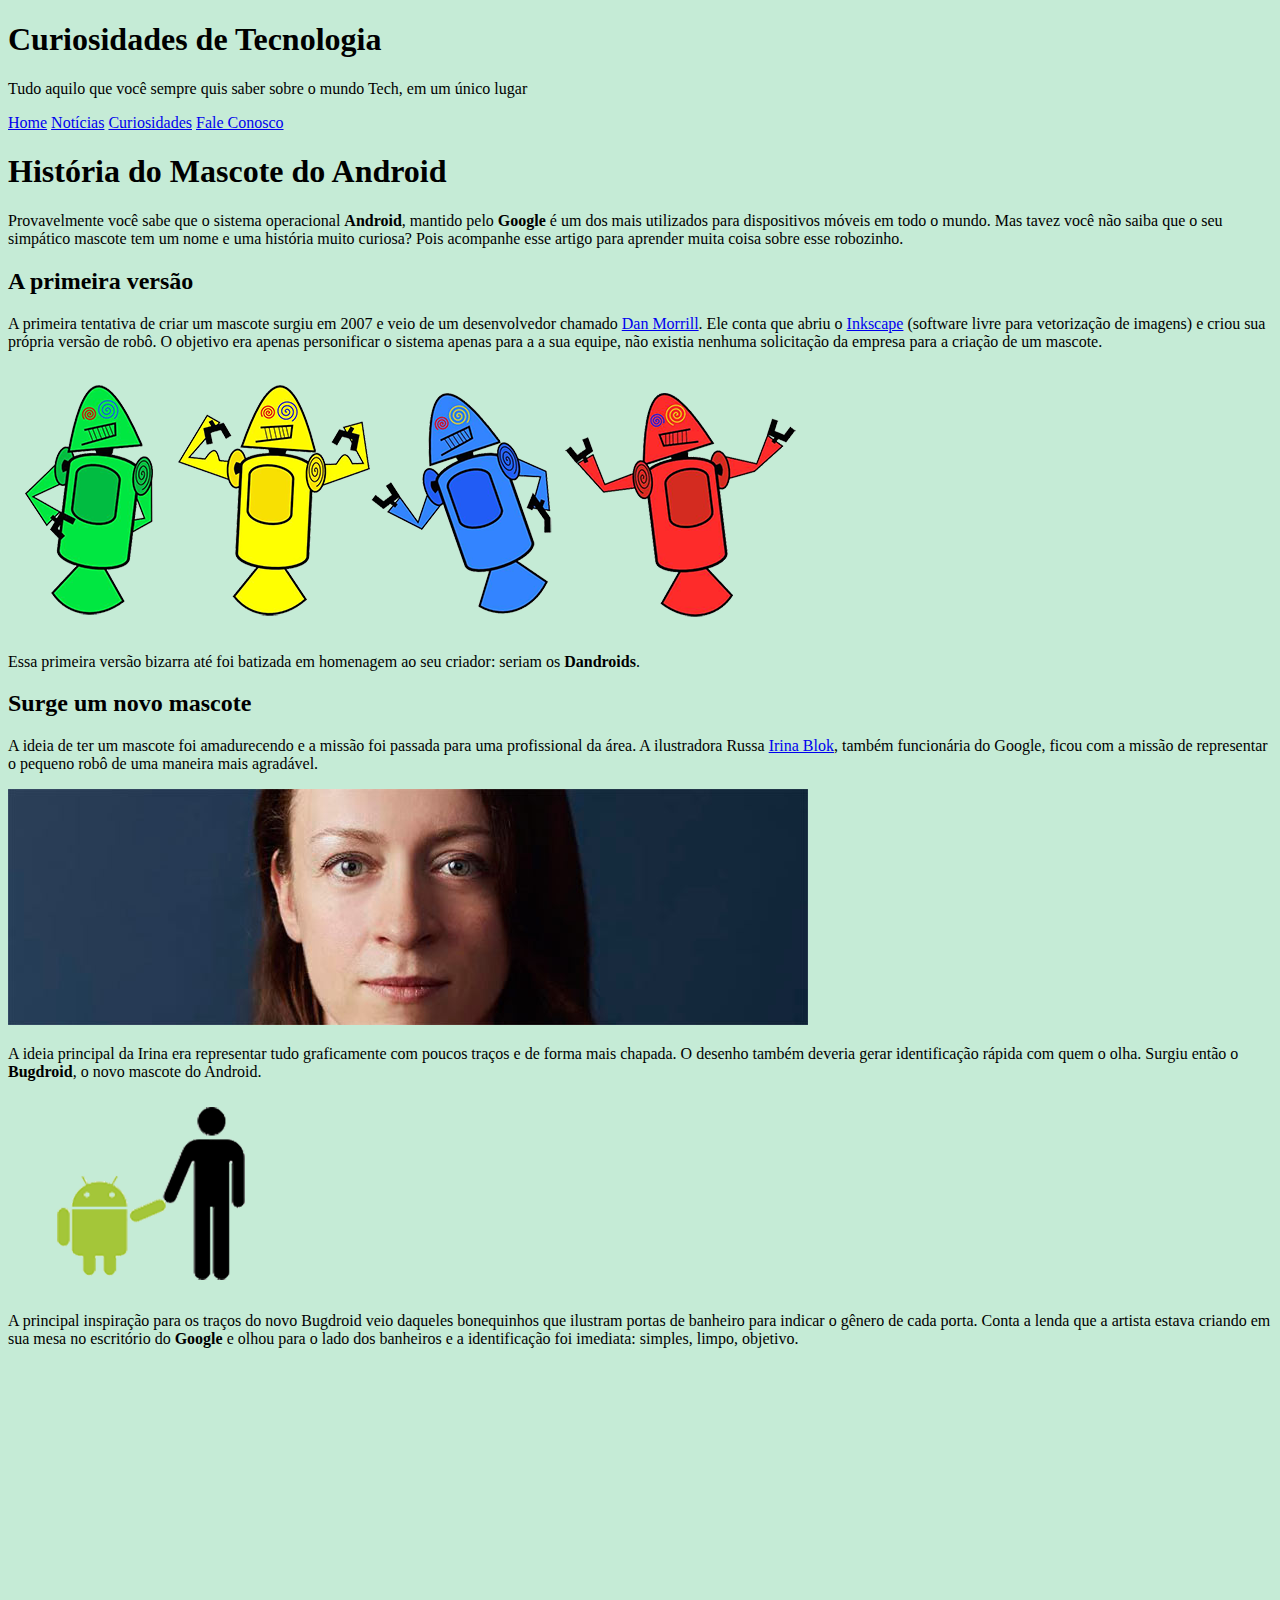
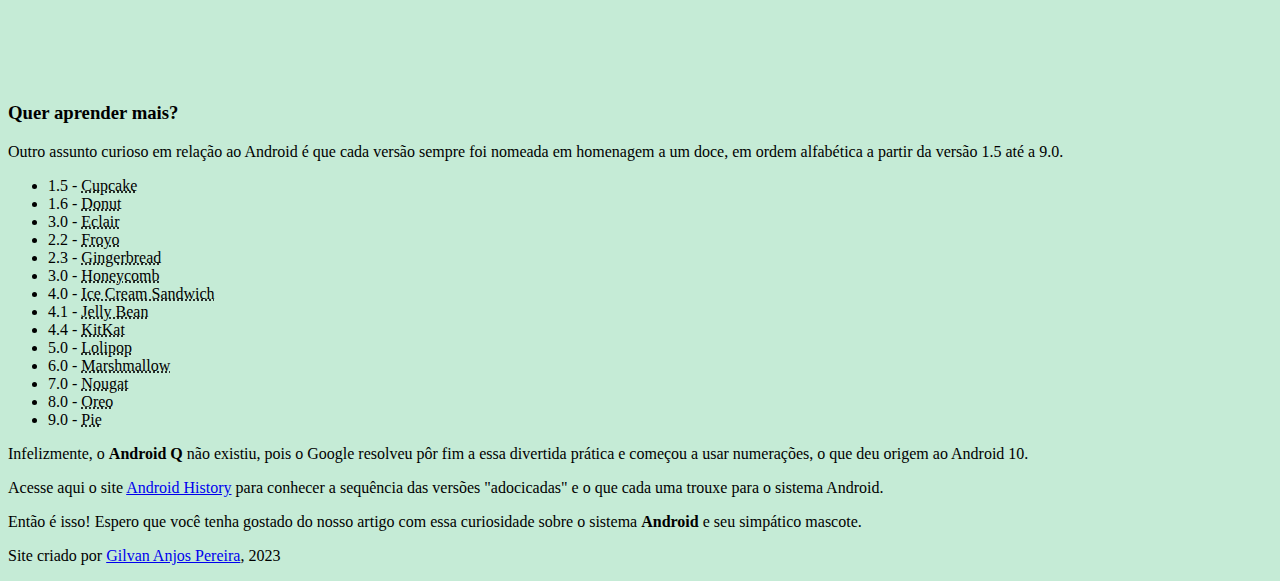
==== index.html @ 6a48b49a "mudança de nome arquivo index" ====
<!DOCTYPE html>
<html lang="pt-br">
<head>
    <meta charset="UTF-8">
    <meta http-equiv="X-UA-Compatible" content="IE=edge">
    <meta name="viewport" content="width=device-width, initial-scale=1.0">
    <title>Como surgiu o mascote do Android</title>
    <link rel="shortcut icon" href="imagens/favicon.ico" type="image/x-icon">
    <link rel="stylesheet" href="estilo/style.css">
</head>
<body>
    <header>
    <h1>Curiosidades de Tecnologia</h1>
    <p>Tudo aquilo que você sempre quis saber sobre o mundo Tech, em um único lugar</p>
    </header>           
    <nav>
<a href="#">Home</a>
<a href="#">Notícias</a>
<a href="#">Curiosidades</a>
<a href="#">Fale Conosco</a>
    </nav>
    <main>
        <article>
            <h1>História do Mascote do Android</h1>

            <p>Provavelmente você sabe que o sistema operacional <strong>Android</strong>, mantido pelo <strong>Google</strong> é um dos mais utilizados para dispositivos móveis em todo o mundo. Mas tavez você não saiba que o seu simpático mascote tem um nome e uma história muito curiosa? Pois acompanhe esse artigo para aprender muita coisa sobre esse robozinho.</p>
            
            <h2>A primeira versão</h2>
            
            <p>A primeira tentativa de criar um mascote surgiu em 2007 e veio de um desenvolvedor chamado <a href="https://androidcommunity.com/dan-morrill-shows-us-the-android-mascot-that-almost-was-20130103/" target="_blank">Dan Morrill</a>. Ele conta que abriu o <a href="https://inkscape.org/pt-br/" target="_blank">Inkscape</a> (software livre para vetorização de imagens) e criou sua própria versão de robô. O objetivo era apenas personificar o sistema apenas para a a sua equipe, não existia nenhuma solicitação da empresa para a criação de um mascote.</p>
            
            <img src="imagens/dan-droids.png" alt="Primerio mascote do Android">
            
            <p>Essa primeira versão bizarra até foi batizada em homenagem ao seu criador: seriam os <strong>Dandroids</strong>.</p>
            
            <h2>Surge um novo mascote</h2>
            
            <p>A ideia de ter um mascote foi amadurecendo e a missão foi passada para uma profissional da área. A ilustradora Russa <a href="https://www.irinablok.com/" target="_blank">Irina Blok</a>, também funcionária do Google, ficou com a missão de representar o pequeno robô de uma maneira mais agradável.</p>
            
            <img src="imagens/irina-blok.jpg" alt="Irina Blok, criador do Bugdroid">
            
            <p>A ideia principal da Irina era representar tudo graficamente com poucos traços e de forma mais chapada. O desenho também deveria gerar identificação rápida com quem o olha. Surgiu então o <strong>Bugdroid</strong>, o novo mascote do Android.</p>
            
            <img src="imagens/bugdroid.png" alt="Bugdroid">
            
            <p>A principal inspiração para os traços do novo Bugdroid veio daqueles bonequinhos que ilustram portas de banheiro para indicar o gênero de cada porta. Conta a lenda que a artista estava criando em sua mesa no escritório do <strong>Google</strong> e olhou para o lado dos banheiros e a identificação foi imediata: simples, limpo, objetivo.</p>
            
            <iframe width="560" height="315" src="https://www.youtube.com/embed/l2UDgpLz20M" title="YouTube video player" frameborder="0" allow="accelerometer; autoplay; clipboard-write; encrypted-media; gyroscope; picture-in-picture; web-share" allowfullscreen></iframe>
             
            <aside>
                <h3>Quer aprender mais?</h3>
                
                <p>Outro assunto curioso em relação ao Android é que cada versão sempre foi nomeada em homenagem a um doce, em ordem alfabética a partir da versão 1.5 até a 9.0.</p>
                
                <ul>
                    <li>1.5 - <abbr title="Bolo de Copo">Cupcake</abbr></li>
                    <li>1.6 - <abbr title="Rosquinha">Donut</abbr></li>
                    <li>3.0 - <abbr title="Bomba">Eclair</abbr></li>
                    <li>2.2 - <abbr title="Iogurte Congelado">Froyo</abbr></li>
                    <li>2.3 - <abbr title="Biscoito de Gengibre">Gingerbread</abbr></li>
                    <li>3.0 - <abbr title="Favo de Mel">Honeycomb</abbr></li>
                    <li>4.0 - <abbr title="Sanduiche de Sorvete">Ice Cream Sandwich</abbr></ li> 
                    <li>4.1 - <abbr title="Jujuba">Jelly Bean</abbr></li>
                    <li>4.4 - <abbr title="KitKat">KitKat</abbr></li>
                    <li>5.0 - <abbr title="Pirulito">Lolipop</abbr></li>
                    <li>6.0 - <abbr title="Marshmallow">Marshmallow</abbr></li>
                    <li>7.0 - <abbr title="Torrone">Nougat</abbr></li>
                    <li>8.0 - <abbr title="Oreo">Oreo</abbr></li>
                    <li>9.0 - <abbr title="Torta">Pie</abbr></li>
                </ul>
                
                <p>Infelizmente, o <strong>Android Q</strong> não existiu, pois o Google resolveu pôr fim a essa divertida prática e começou a usar numerações, o que deu origem ao Android 10.</p>
                
                <p>Acesse aqui o site <a href="https://www.androidauthority.com/history-android-os-name-789433/" target="_blank">Android History</a> para conhecer a sequência das versões "adocicadas" e o que cada uma trouxe para o sistema Android.</p>
            </aside>
            <p>Então é isso! Espero que você tenha gostado do nosso artigo com essa curiosidade sobre o sistema <strong>Android</strong> e seu simpático mascote.</p>
        </article>

    </main>
    <footer>
       <p> Site criado por <a href="https://github.com/gilvanpereira" target="_blank">Gilvan Anjos Pereira</a>, 2023</p>
    </footer>
</body>
</html>
---- estilo/style.css ----
@charset "UTF-8";
BODY{ 
    background-color: #C5EBD6;
    
}
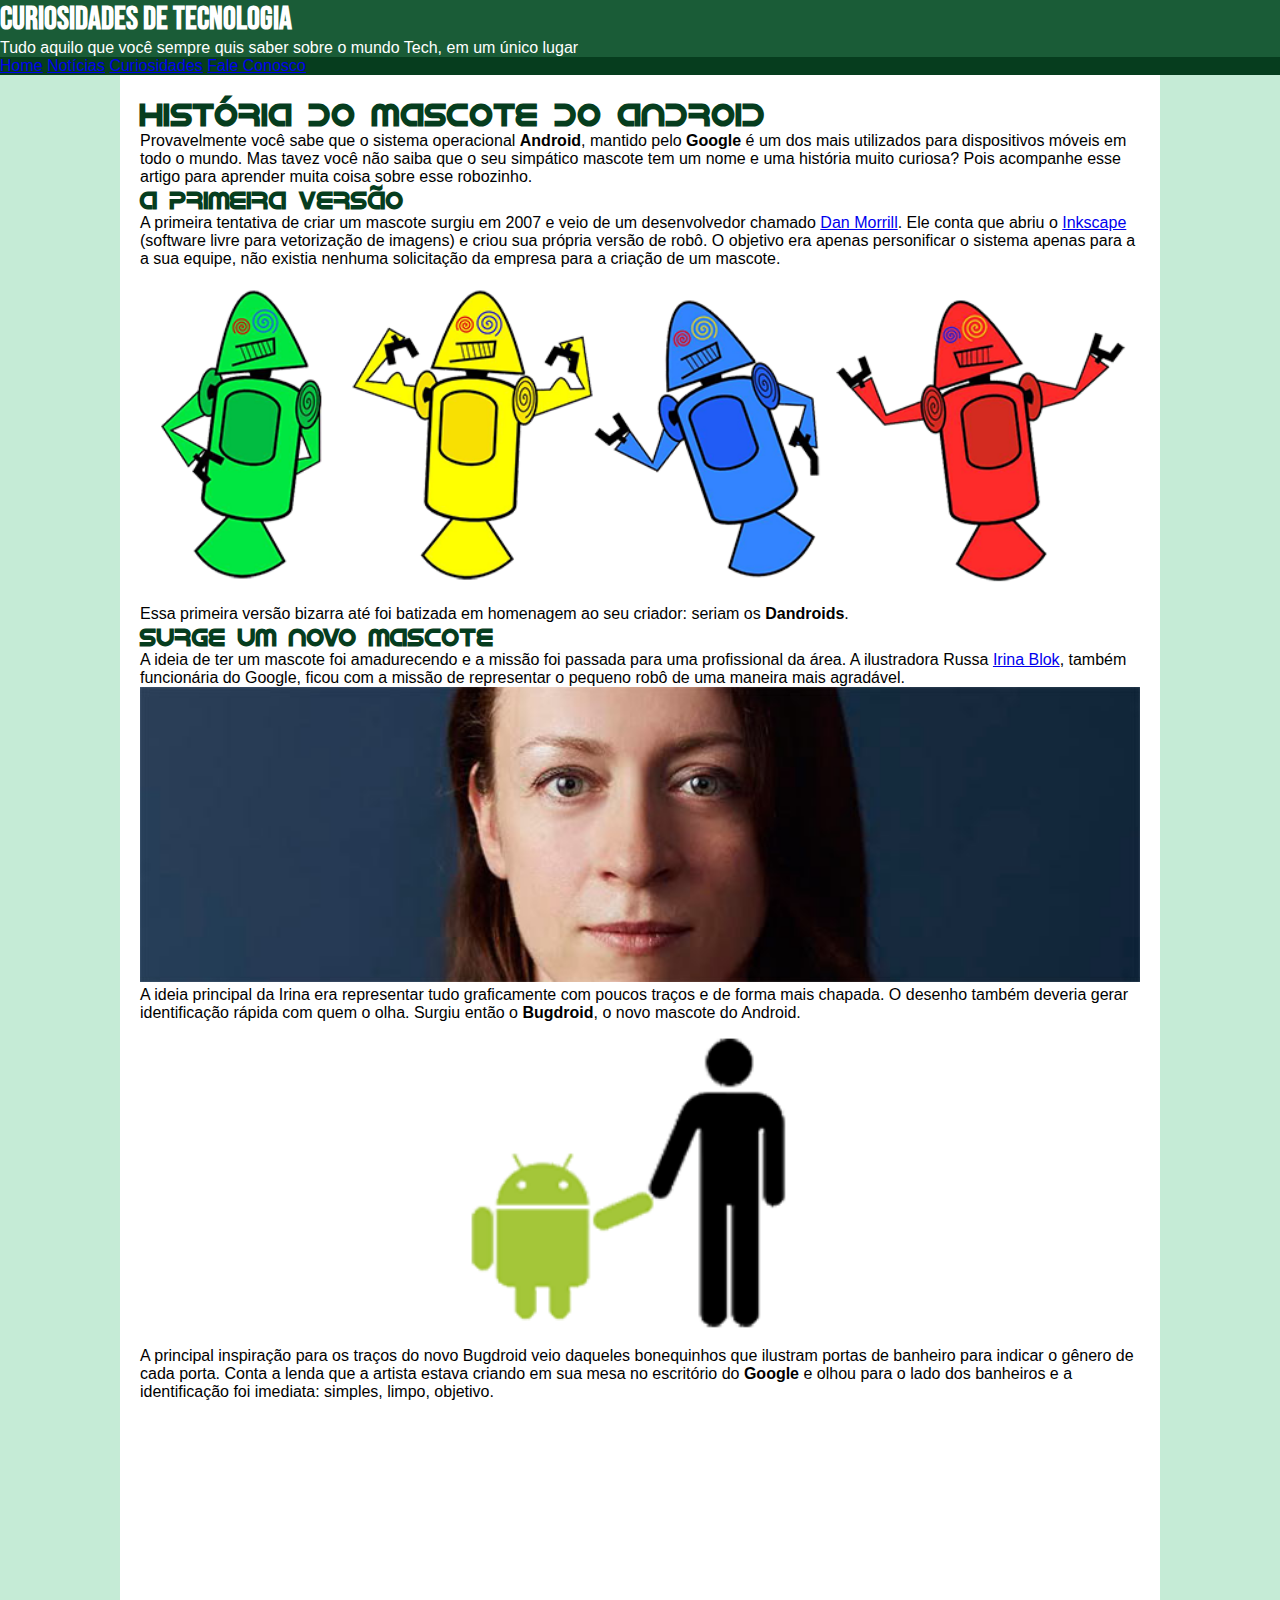
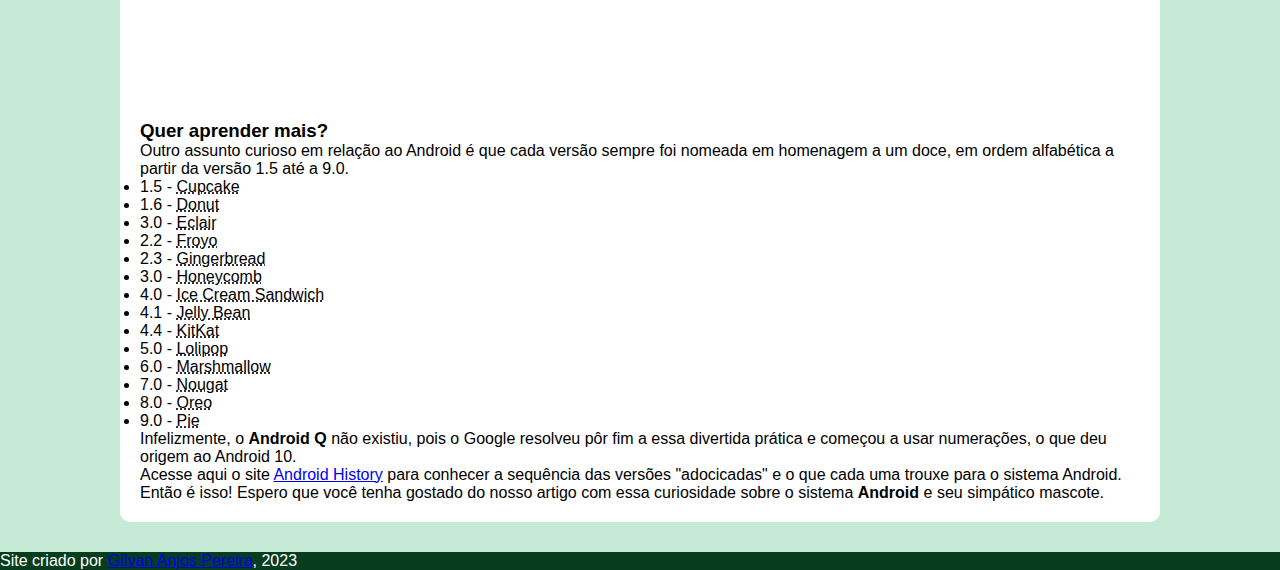
==== commit 81d943aa: "responsividade" ====
--- a/index.html
+++ b/index.html
@@ -29,7 +29,10 @@
             
             <p>A primeira tentativa de criar um mascote surgiu em 2007 e veio de um desenvolvedor chamado <a href="https://androidcommunity.com/dan-morrill-shows-us-the-android-mascot-that-almost-was-20130103/" target="_blank">Dan Morrill</a>. Ele conta que abriu o <a href="https://inkscape.org/pt-br/" target="_blank">Inkscape</a> (software livre para vetorização de imagens) e criou sua própria versão de robô. O objetivo era apenas personificar o sistema apenas para a a sua equipe, não existia nenhuma solicitação da empresa para a criação de um mascote.</p>
             
-            <img src="imagens/dan-droids.png" alt="Primerio mascote do Android">
+            <picture>
+                <source media="(max-width: 600px )" srcset="imagens/dan-droids-pq.png">
+                <img src="imagens/dan-droids.png" alt="Primerio mascote do Android">
+            </picture>
             
             <p>Essa primeira versão bizarra até foi batizada em homenagem ao seu criador: seriam os <strong>Dandroids</strong>.</p>
             
@@ -37,11 +40,14 @@
             
             <p>A ideia de ter um mascote foi amadurecendo e a missão foi passada para uma profissional da área. A ilustradora Russa <a href="https://www.irinablok.com/" target="_blank">Irina Blok</a>, também funcionária do Google, ficou com a missão de representar o pequeno robô de uma maneira mais agradável.</p>
             
-            <img src="imagens/irina-blok.jpg" alt="Irina Blok, criador do Bugdroid">
+            <picture>
+                <source media="(max-width: 600px )" srcset="imagens/irina-blok-pq.png">
+                <img src="imagens/irina-blok.jpg" alt="Irina Blok, criador do Bugdroid">
+            </picture>
             
             <p>A ideia principal da Irina era representar tudo graficamente com poucos traços e de forma mais chapada. O desenho também deveria gerar identificação rápida com quem o olha. Surgiu então o <strong>Bugdroid</strong>, o novo mascote do Android.</p>
             
-            <img src="imagens/bugdroid.png" alt="Bugdroid">
+            <img src="imagens/bugdroid.png" class="pequena" alt="Bugdroid">
             
             <p>A principal inspiração para os traços do novo Bugdroid veio daqueles bonequinhos que ilustram portas de banheiro para indicar o gênero de cada porta. Conta a lenda que a artista estava criando em sua mesa no escritório do <strong>Google</strong> e olhou para o lado dos banheiros e a identificação foi imediata: simples, limpo, objetivo.</p>
             
--- a/estilo/style.css
+++ b/estilo/style.css
@@ -1,5 +1,71 @@
 @charset "UTF-8";
-BODY{ 
-    background-color: #C5EBD6;
-    
+@import url('https://fonts.googleapis.com/css2?family=Bebas+Neue&display=swap');
+@font-face {
+    font-family: 'Android';
+    src: url('../fontes/idroid.otf') format('opentype');
+    font-weight: normal;
+}
+:root {
+   --cor0: #c5ebd6;
+   --cor1: #83e1ad;
+   --cor2: #3ddc84;
+   --cor3: #2fa866;
+   --cor4: #1a5c37;
+   --cor5: #063d1e;
+
+   --fonte-padrao: Arial, Verdana, Helvetica, sans-serif;
+   --fonte-destaque: 'Bebas Neue', cursive;
+   --fonte-android: 'Android', cursive;
+}
+* {
+    margin: 0px;
+    padding: 0px;
+}
+body { 
+    background-color: var(--cor0);
+    font-family: var(--fonte-padrao);  
+}
+header{
+    background-color: var(--cor4);
+}
+header > h1 {
+    color: white;
+    font-family: var(--fonte-destaque);
+}
+header > p{
+    color: white;
+}
+nav {
+    background-color: var(--cor5);
+}
+main {
+    min-width: 300px;
+    max-width: 1000px;
+    margin: auto;
+    margin-bottom: 30px;
+    padding: 20px;
+    background-color: white;
+    box-shadow: 0px, 0px, 10px, rgba(0, 0, 0, 0.452);
+    border-bottom-left-radius: 10px;
+    border-bottom-right-radius: 10px;
+}
+main h1 {
+    color: var(--cor5);
+    font-family: var(--fonte-android);
+}
+main h2 {
+    color: var(--cor5);
+    font-family: var(--fonte-android);
+}
+main img {
+    width: 100%;
+}
+main img.pequena {
+width: 50%;
+display: block;
+margin: auto;
+}
+footer {
+    background-color: var(--cor5);
+    color: white;
 }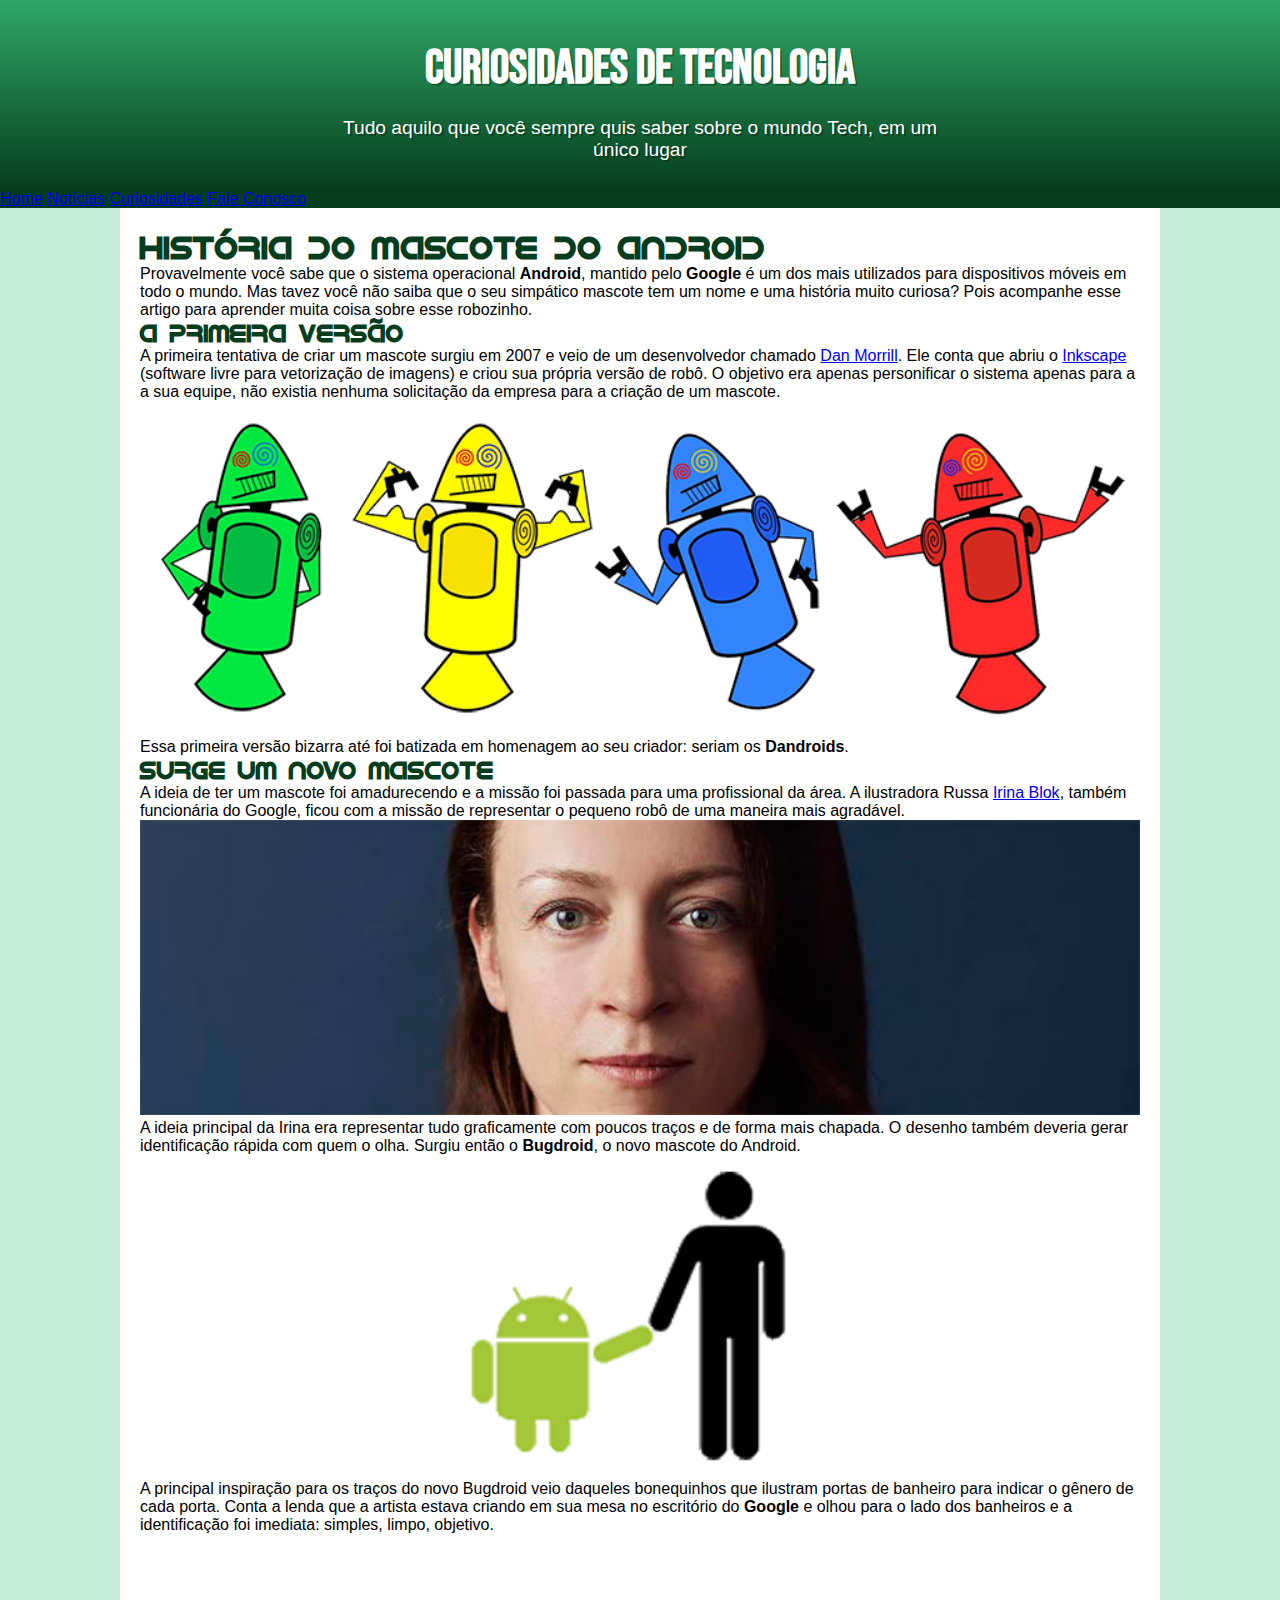
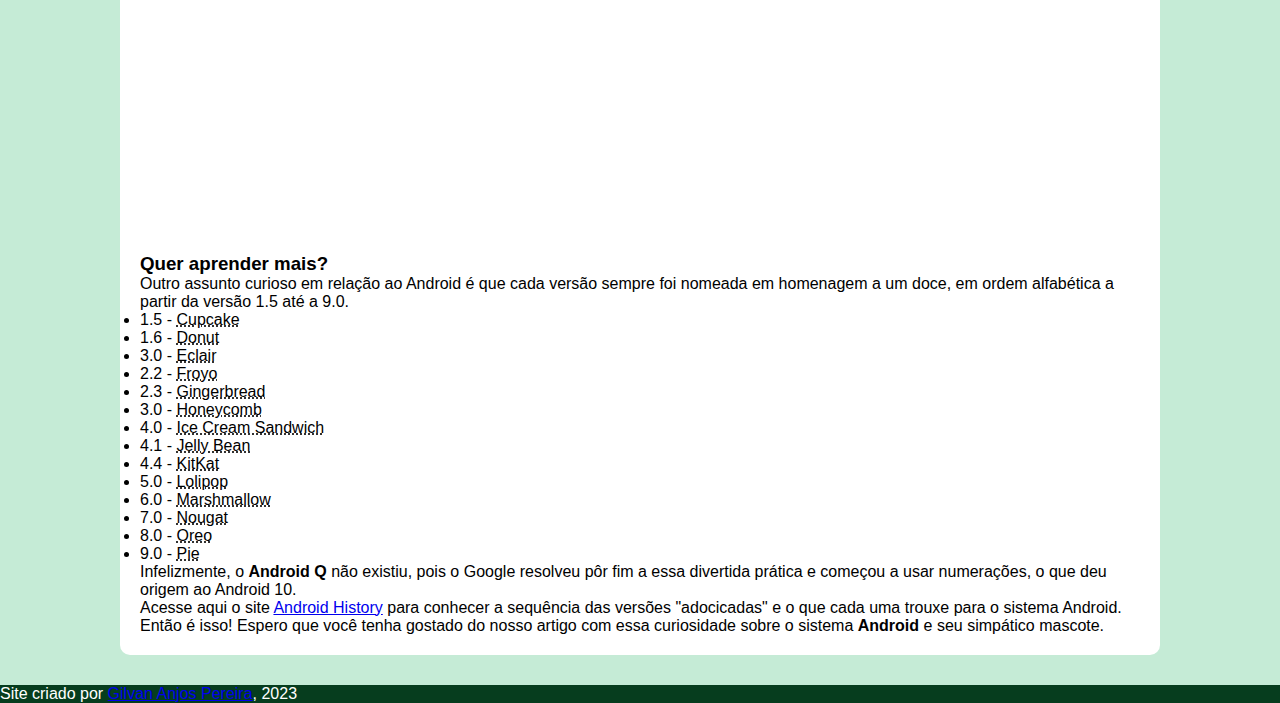
==== commit 466375ed: "configurando o menu" ====
--- a/index.html
+++ b/index.html
@@ -30,7 +30,7 @@
             <p>A primeira tentativa de criar um mascote surgiu em 2007 e veio de um desenvolvedor chamado <a href="https://androidcommunity.com/dan-morrill-shows-us-the-android-mascot-that-almost-was-20130103/" target="_blank">Dan Morrill</a>. Ele conta que abriu o <a href="https://inkscape.org/pt-br/" target="_blank">Inkscape</a> (software livre para vetorização de imagens) e criou sua própria versão de robô. O objetivo era apenas personificar o sistema apenas para a a sua equipe, não existia nenhuma solicitação da empresa para a criação de um mascote.</p>
             
             <picture>
-                <source media="(max-width: 600px )" srcset="imagens/dan-droids-pq.png">
+                <source media="(max-width: 670px )" srcset="imagens/dan-droids-pq.png">
                 <img src="imagens/dan-droids.png" alt="Primerio mascote do Android">
             </picture>
             
@@ -41,7 +41,7 @@
             <p>A ideia de ter um mascote foi amadurecendo e a missão foi passada para uma profissional da área. A ilustradora Russa <a href="https://www.irinablok.com/" target="_blank">Irina Blok</a>, também funcionária do Google, ficou com a missão de representar o pequeno robô de uma maneira mais agradável.</p>
             
             <picture>
-                <source media="(max-width: 600px )" srcset="imagens/irina-blok-pq.png">
+                <source media="(max-width: 670px )" srcset="imagens/irina-blok-pq.jpg">
                 <img src="imagens/irina-blok.jpg" alt="Irina Blok, criador do Bugdroid">
             </picture>
             
--- a/estilo/style.css
+++ b/estilo/style.css
@@ -26,14 +26,27 @@
     font-family: var(--fonte-padrao);  
 }
 header{
-    background-color: var(--cor4);
+    background-image: linear-gradient(to bottom, var(--cor3), var(--cor5));
+    min-height: 150px;
+    text-align: center;
+    padding-top: 40px;
 }
 header > h1 {
     color: white;
     font-family: var(--fonte-destaque);
+    font-size: 3em;
+    margin-bottom: 20px;
+    text-shadow: 2px 2px 0px rgba(0, 0, 0, 0.267);
 }
 header > p{
+    font-family: var(--fonte-padrao);
+    font-size: 1.2em;
     color: white;
+    max-width: 600px;
+    padding-right: 10px;
+    padding-left: 10px;
+    margin: auto;
+    text-shadow: 2px 2px 0px rgba(0, 0, 0, 0.315);
 }
 nav {
     background-color: var(--cor5);
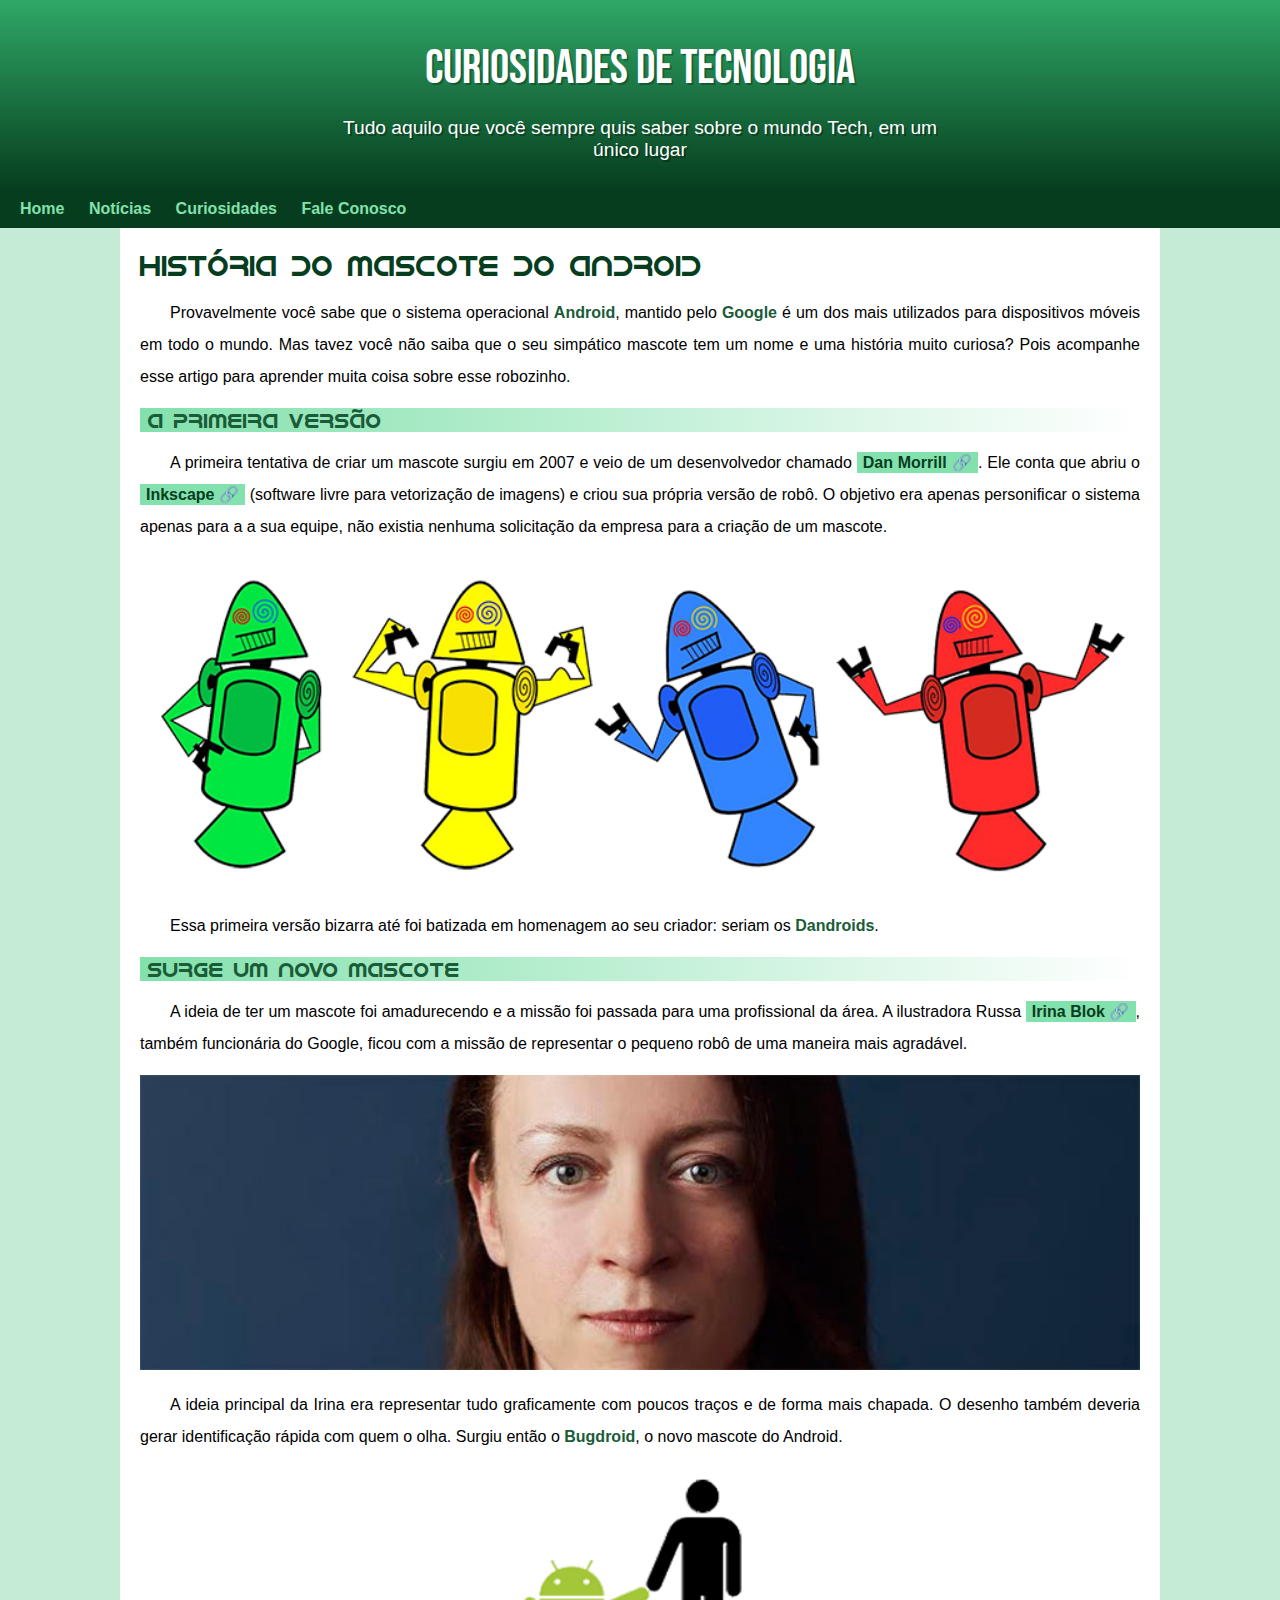
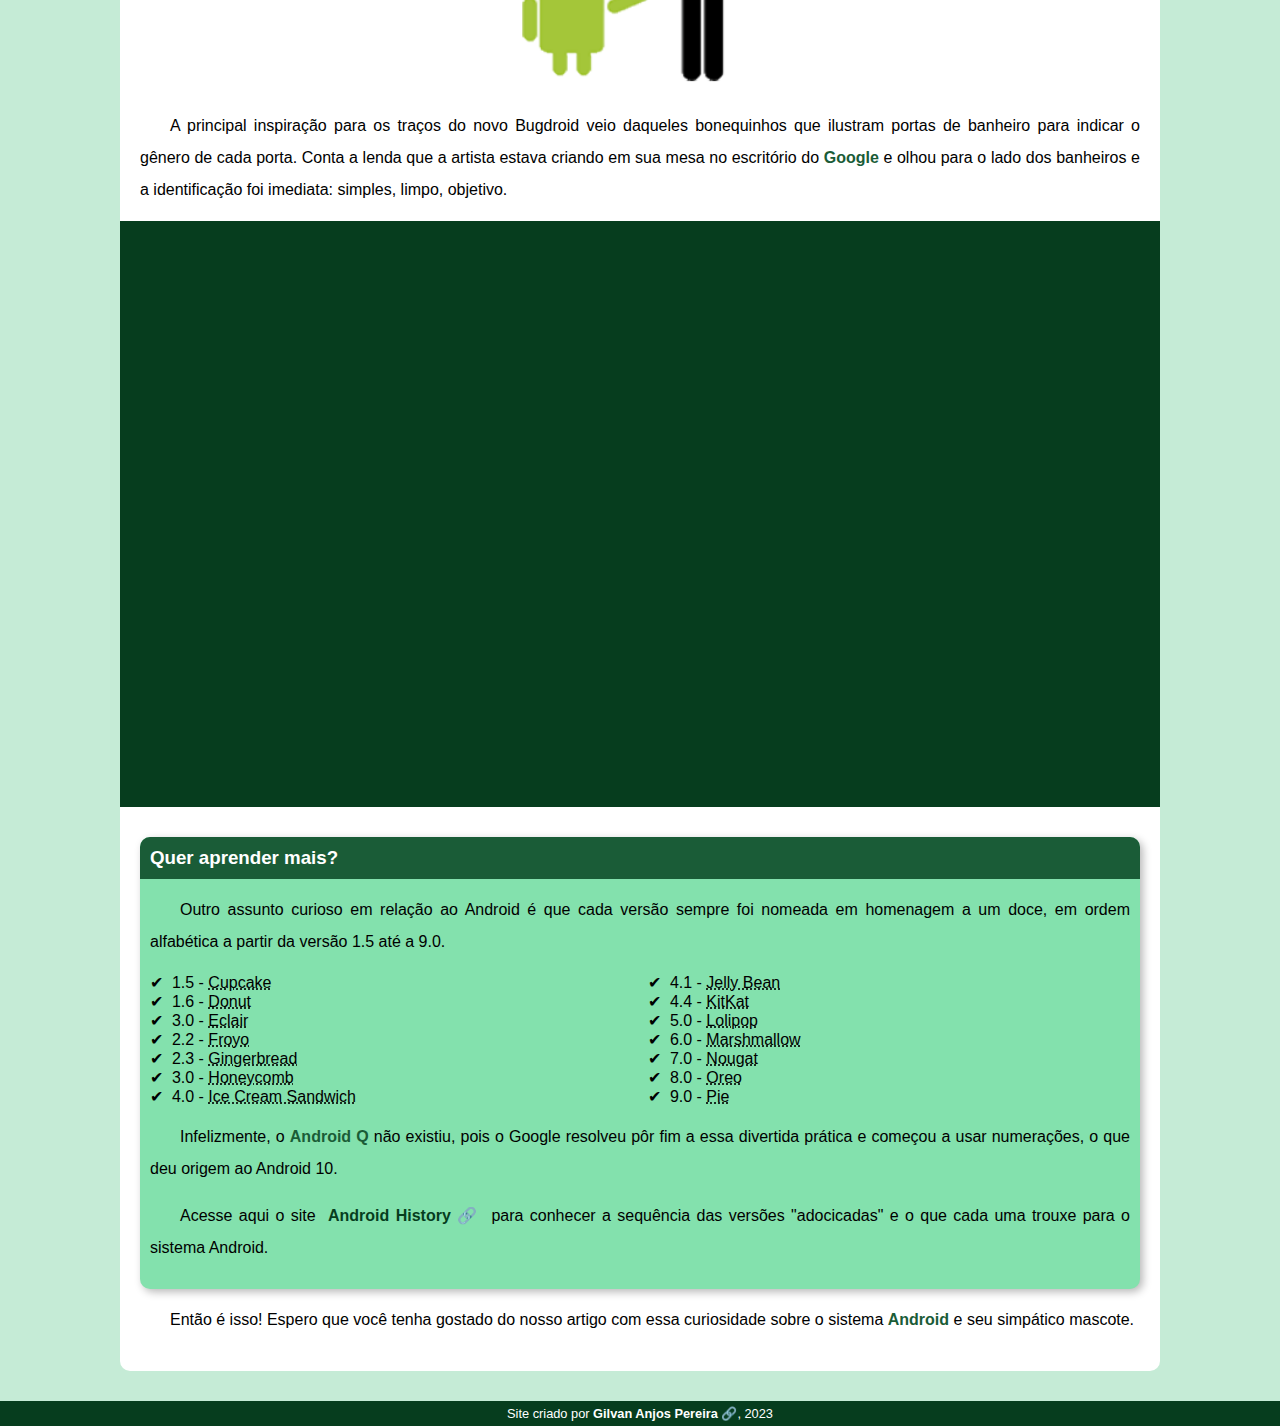
==== commit 39d19628: "fim site" ====
--- a/index.html
+++ b/index.html
@@ -27,7 +27,7 @@
             
             <h2>A primeira versão</h2>
             
-            <p>A primeira tentativa de criar um mascote surgiu em 2007 e veio de um desenvolvedor chamado <a href="https://androidcommunity.com/dan-morrill-shows-us-the-android-mascot-that-almost-was-20130103/" target="_blank">Dan Morrill</a>. Ele conta que abriu o <a href="https://inkscape.org/pt-br/" target="_blank">Inkscape</a> (software livre para vetorização de imagens) e criou sua própria versão de robô. O objetivo era apenas personificar o sistema apenas para a a sua equipe, não existia nenhuma solicitação da empresa para a criação de um mascote.</p>
+            <p>A primeira tentativa de criar um mascote surgiu em 2007 e veio de um desenvolvedor chamado <a href="https://androidcommunity.com/dan-morrill-shows-us-the-android-mascot-that-almost-was-20130103/" target="_blank" class="externo">Dan Morrill</a>. Ele conta que abriu o <a href="https://inkscape.org/pt-br/" target="_blank" class="externo">Inkscape</a> (software livre para vetorização de imagens) e criou sua própria versão de robô. O objetivo era apenas personificar o sistema apenas para a a sua equipe, não existia nenhuma solicitação da empresa para a criação de um mascote.</p>
             
             <picture>
                 <source media="(max-width: 670px )" srcset="imagens/dan-droids-pq.png">
@@ -38,7 +38,7 @@
             
             <h2>Surge um novo mascote</h2>
             
-            <p>A ideia de ter um mascote foi amadurecendo e a missão foi passada para uma profissional da área. A ilustradora Russa <a href="https://www.irinablok.com/" target="_blank">Irina Blok</a>, também funcionária do Google, ficou com a missão de representar o pequeno robô de uma maneira mais agradável.</p>
+            <p>A ideia de ter um mascote foi amadurecendo e a missão foi passada para uma profissional da área. A ilustradora Russa <a href="https://www.irinablok.com/" target="_blank" class="externo">Irina Blok</a>, também funcionária do Google, ficou com a missão de representar o pequeno robô de uma maneira mais agradável.</p>
             
             <picture>
                 <source media="(max-width: 670px )" srcset="imagens/irina-blok-pq.jpg">
@@ -51,7 +51,7 @@
             
             <p>A principal inspiração para os traços do novo Bugdroid veio daqueles bonequinhos que ilustram portas de banheiro para indicar o gênero de cada porta. Conta a lenda que a artista estava criando em sua mesa no escritório do <strong>Google</strong> e olhou para o lado dos banheiros e a identificação foi imediata: simples, limpo, objetivo.</p>
             
-            <iframe width="560" height="315" src="https://www.youtube.com/embed/l2UDgpLz20M" title="YouTube video player" frameborder="0" allow="accelerometer; autoplay; clipboard-write; encrypted-media; gyroscope; picture-in-picture; web-share" allowfullscreen></iframe>
+            <div class="video"><iframe width="560" height="315" src="https://www.youtube.com/embed/l2UDgpLz20M" title="YouTube video player" frameborder="0" allow="accelerometer; autoplay; clipboard-write; encrypted-media; gyroscope; picture-in-picture; web-share" allowfullscreen></iframe></div>
              
             <aside>
                 <h3>Quer aprender mais?</h3>
@@ -77,14 +77,14 @@
                 
                 <p>Infelizmente, o <strong>Android Q</strong> não existiu, pois o Google resolveu pôr fim a essa divertida prática e começou a usar numerações, o que deu origem ao Android 10.</p>
                 
-                <p>Acesse aqui o site <a href="https://www.androidauthority.com/history-android-os-name-789433/" target="_blank">Android History</a> para conhecer a sequência das versões "adocicadas" e o que cada uma trouxe para o sistema Android.</p>
+                <p>Acesse aqui o site <a href="https://www.androidauthority.com/history-android-os-name-789433/" target="_blank" class="externo">Android History</a> para conhecer a sequência das versões "adocicadas" e o que cada uma trouxe para o sistema Android.</p>
             </aside>
             <p>Então é isso! Espero que você tenha gostado do nosso artigo com essa curiosidade sobre o sistema <strong>Android</strong> e seu simpático mascote.</p>
         </article>
 
     </main>
     <footer>
-       <p> Site criado por <a href="https://github.com/gilvanpereira" target="_blank">Gilvan Anjos Pereira</a>, 2023</p>
+       <p> Site criado por <a href="https://github.com/gilvanpereira" target="_blank" class="externo">Gilvan Anjos Pereira</a>, 2023</p>
     </footer>
 </body>
 </html>--- a/estilo/style.css
+++ b/estilo/style.css
@@ -25,6 +25,9 @@
     background-color: var(--cor0);
     font-family: var(--fonte-padrao);  
 }
+a.externo::after{
+    content: '\00A0\1F517';
+}
 header{
     background-image: linear-gradient(to bottom, var(--cor3), var(--cor5));
     min-height: 150px;
@@ -35,6 +38,7 @@
     color: white;
     font-family: var(--fonte-destaque);
     font-size: 3em;
+    font-weight: normal;
     margin-bottom: 20px;
     text-shadow: 2px 2px 0px rgba(0, 0, 0, 0.267);
 }
@@ -46,10 +50,25 @@
     padding-right: 10px;
     padding-left: 10px;
     margin: auto;
+    margin-bottom: 30px;
     text-shadow: 2px 2px 0px rgba(0, 0, 0, 0.315);
 }
 nav {
     background-color: var(--cor5);
+    padding: 10px;
+    box-shadow: rgba(0, 0, 0, 0.196);
+}
+nav > a {
+color: var(--cor1);
+padding: 10px;
+border-radius: 5px;
+text-decoration: none;
+font-weight: bold;
+transition-duration: 0.5s;
+}
+nav > a:hover {
+background-color: var(--cor3);
+color: var(--cor5);
 }
 main {
     min-width: 300px;
@@ -65,20 +84,94 @@
 main h1 {
     color: var(--cor5);
     font-family: var(--fonte-android);
+    font-weight: normal;
+    font-size: 1.8em;
 }
 main h2 {
+    color: var(--cor4);
+    font-family: var(--fonte-android);
+    font-size: 1.3em;
+    font-weight: normal;
+    background-image: linear-gradient(to right, var(--cor1),transparent);
+    text-indent: 8px;
+}
+main p {
+    margin: 15px 0px;
+    text-align: justify;
+    text-indent: 30px;
+    font-size: 1em;
+    line-height: 2em;
+}
+main strong {
+    color: var(--cor4);
+    font-weight: bolder;
+}
+main a {
+    text-decoration: none;
+    font-weight: bold;
     color: var(--cor5);
-    font-family: var(--fonte-android);
+    background-color: var(--cor1);
+    padding: 2px 6px;
+}
+main a:hover{
+    text-decoration: underline;
+    color: var(--cor4);
 }
 main img {
     width: 100%;
 }
 main img.pequena {
-width: 50%;
+max-width: 350px;
 display: block;
 margin: auto;
+}
+div.video {
+    background-color: var(--cor5);
+    margin: 0px -20px 30px -20px;
+    padding: 20px;
+    padding-bottom: 56.6%;
+    position: relative;
+
+}
+div.video > iframe {
+    position: absolute;
+    top: 5%;
+    left: 5%;
+    width: 90%;
+    height: 90%;
+}
+aside {
+    background-color: var(--cor1);
+    padding: 10px;
+    border-radius: 10px;
+    box-shadow: 3px 3px 8px rgba(0, 0, 0, 0.281);
+}
+aside h3 {
+    background-color: var(--cor4);
+    color: white;
+    padding: 10px;
+    margin: -10px -10px 0px -10px;
+    border-radius: 10px 10px 0px 0px;
+}
+aside > ul {
+    list-style-type: '\2714\00A0\00A0';
+    list-style-position: inside;
+    columns: 2;
+
 }
 footer {
     background-color: var(--cor5);
     color: white;
+    text-align: center;
+    font-size: 0.8em;
+    padding: 5px;
+}
+footer a {
+    color: white;
+    font-weight: bolder;
+    text-decoration: none;
+}
+footer a:hover {
+    text-decoration: underline;
+    color: var(--cor1);
 }